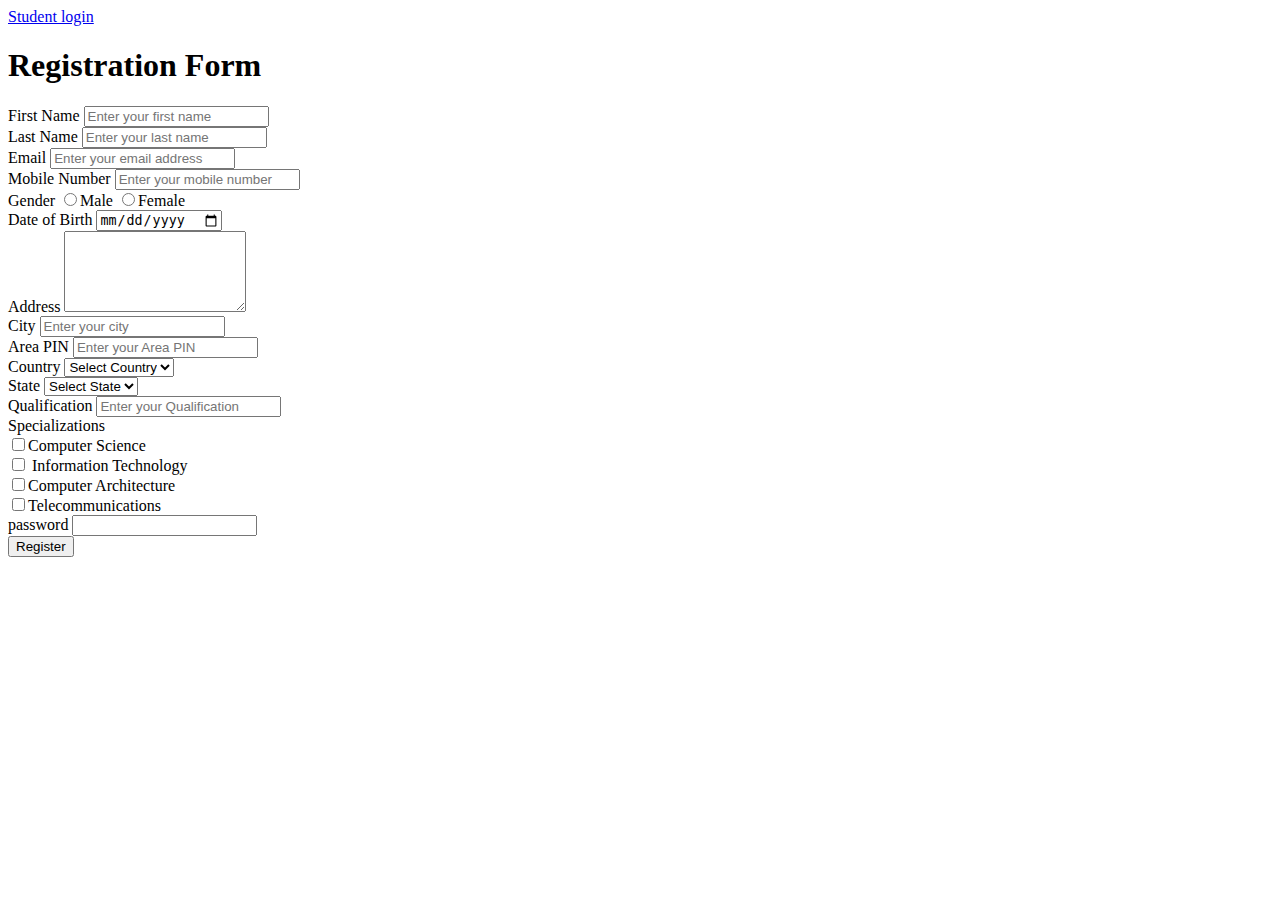
==== forms/index.html @ a4b536ba "replaced button with input type submit" ====
<!DOCTYPE html>
<html lang="en">
  <head>
    <meta charset="UTF-8" />
    <meta http-equiv="X-UA-Compatible" content="IE=edge" />
    <meta name="viewport" content="width=device-width, initial-scale=1.0" />
    <title>Registration</title>
    <link rel="stylesheet" href="style.css" />
    <!-- TYPES OF INPUTS: 
        text, longtext, select, email, number, checkbox, radio, fileupload, submit, date, password
    -->
  </head>
  <body>
    <nav>
      <div>
        <a href="login.html">Student login</a>
      </div>
    </nav>
    <main>
      <form>
        <h1>Registration Form</h1>

        <div>
          <label for="firstName" name="firstName">First Name</label>
          <input type="text" placeholder="Enter your first name" />
        </div>

        <div>
          <label for="lastName" name="lastName">Last Name</label>
          <input type="text" placeholder="Enter your last name" />
        </div>

        <div>
          <label for="email" name="email">Email</label>
          <input type="email" placeholder="Enter your email address" />
        </div>

        <div>
          <label for="mobileNumber" name="mobileNumber">Mobile Number</label>
          <input type="tel" placeholder="Enter your mobile number" />
        </div>

        <div>
          <label for="gender">Gender</label>
          <input type="radio" value="Male" name="gender" />Male
          <input type="radio" value="Female" name="gender" />Female
        </div>

        <div>
          <label for="dob">Date of Birth</label>
          <input type="date" name="dob" />
        </div>

        <div>
          <label for="adderss">Address</label>
          <textarea name="address" rows="5"></textarea>
        </div>

        <div>
          <label for="city">City</label>
          <input type="text" name="city" placeholder="Enter your city" />
        </div>

        <div>
          <label for="areaPin">Area PIN</label>
          <input
            type="number"
            name="areaPin"
            placeholder="Enter your Area PIN"
          />
        </div>

        <div>
          <label for="country">Country</label>
          <select name="country">
            <option value="" hidden>Select Country</option>
            <option value="Nigeria">Nigeria</option>
            <option value="Ghana">Ghana</option>
            <option value="Togo">Togo</option>
            <option value="Qatar">Qatar</option>
            <option value="UAE">UAE</option>
          </select>
        </div>

        <div>
          <label for="state">State</label>
          <select name="state">
            <option value="" hidden>Select State</option>
            <option value="FCT">FCT</option>
            <option value="Lagos">Lagos</option>
            <option value="Rivers">Rivers</option>
            <option value="Kano">Kano</option>
            <option value="Kaduna">Kaduna</option>
          </select>
        </div>

        <div>
          <label for="qualification">Qualification</label>
          <input
            type="text"
            name="qualification"
            placeholder="Enter your Qualification"
          />
        </div>

        <div class="specializations">
          <label for="specializations">Specializations</label>
          <div>
            <div>
              <input
                type="checkbox"
                name="specializations"
                value="computer_science"
              />Computer Science
            </div>

            <div>
              <input
                type="checkbox"
                name="specializations"
                value="information_technology"
              />
              Information Technology
            </div>

            <div>
              <input
                type="checkbox"
                name="specializations"
                value="computer_architecture"
              />Computer Architecture
            </div>

            <div>
              <input
                type="checkbox"
                name="specializations"
                value="telecommunications"
              />Telecommunications
            </div>
          </div>
        </div>

        <div>
          <label for="password">password</label>
          <input type="password" name="password" />
        </div>
        <input type="submit" value="Register" style="font-family: 'Poppins', sans-serif">

      </form>
    </main>
  </body>
</html>
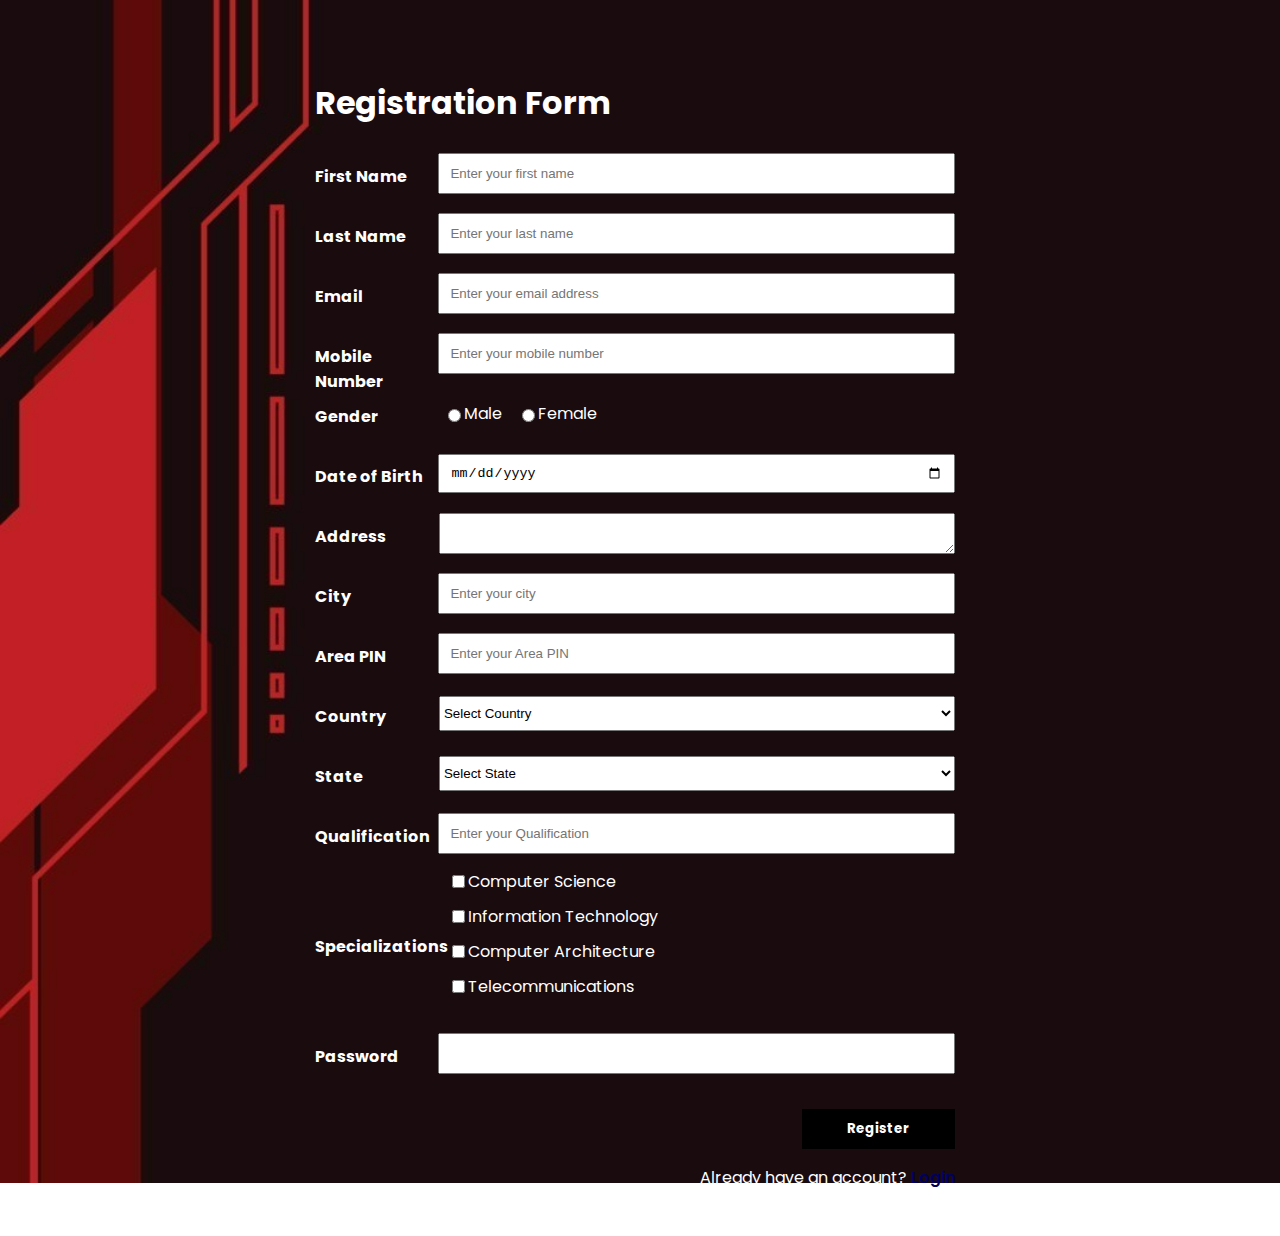
==== commit 2d337f91: "personal preferences added" ====
--- a/forms/index.html
+++ b/forms/index.html
@@ -11,13 +11,8 @@
     -->
   </head>
   <body>
-    <nav>
-      <div>
-        <a href="login.html">Student login</a>
-      </div>
-    </nav>
     <main>
-      <form>
+      <form class="regForm">
         <h1>Registration Form</h1>
 
         <div>
@@ -40,10 +35,12 @@
           <input type="tel" placeholder="Enter your mobile number" />
         </div>
 
-        <div>
+        <div class="genderDiv">
           <label for="gender">Gender</label>
-          <input type="radio" value="Male" name="gender" />Male
-          <input type="radio" value="Female" name="gender" />Female
+          <div class="genderInputs">
+            <input type="radio" value="Male" name="gender" />Male
+            <input type="radio" value="Female" name="gender" />Female
+          </div>
         </div>
 
         <div>
@@ -52,7 +49,7 @@
         </div>
 
         <div>
-          <label for="adderss">Address</label>
+          <label for="address">Address</label>
           <textarea name="address" rows="5"></textarea>
         </div>
 
@@ -70,8 +67,8 @@
           />
         </div>
 
-        <div>
-          <label for="country">Country</label>
+        <div class="specDiv">
+          <label for="country" class="countrylabel">Country</label>
           <select name="country">
             <option value="" hidden>Select Country</option>
             <option value="Nigeria">Nigeria</option>
@@ -82,8 +79,8 @@
           </select>
         </div>
 
-        <div>
-          <label for="state">State</label>
+        <div class="specDiv">
+          <label for="state" class="statelabel">State</label>
           <select name="state">
             <option value="" hidden>Select State</option>
             <option value="FCT">FCT</option>
@@ -103,9 +100,9 @@
           />
         </div>
 
-        <div class="specializations">
+        <div class="specDiv">
           <label for="specializations">Specializations</label>
-          <div>
+          <div class="checkboxDiv">
             <div>
               <input
                 type="checkbox"
@@ -119,8 +116,7 @@
                 type="checkbox"
                 name="specializations"
                 value="information_technology"
-              />
-              Information Technology
+              />Information Technology
             </div>
 
             <div>
@@ -142,11 +138,17 @@
         </div>
 
         <div>
-          <label for="password">password</label>
+          <label for="password">Password</label>
           <input type="password" name="password" />
         </div>
-        <input type="submit" value="Register" style="font-family: 'Poppins', sans-serif">
 
+        <div class="submitArea">
+          <input type="submit" value="Register" />
+        </div>
+        <p>
+          Already have an account?
+          <a href="login.html">Login</a>
+        </p>
       </form>
     </main>
   </body>
--- a/forms/style.css
+++ b/forms/style.css
@@ -0,0 +1,234 @@
+@import url("https://fonts.googleapis.com/css2?family=Poppins:wght@400;600;700&display=swap");
+
+body {
+  background-image: url("bg-image.jpg");
+  background-size: cover;
+  background-repeat: no-repeat;
+  font-family: "Poppins", sans-serif;
+  width: 98vw;
+  height: 99vh;
+  display: flex;
+  flex-direction: column;
+  /* justify-content: center; */
+  align-items: center;
+  padding-bottom: 10px;
+  color: #fff;
+}
+
+main {
+  display: flex;
+  /* height: 100vh; */
+  align-items: center;
+  justify-content: center;
+  width: 100;
+  position: relative;
+  height: 100vw;
+  width: 98vw;
+  margin: auto;
+  /* background-image: url("bg-image.jpg"); */
+  
+}
+
+/* nav {
+  background-color: white;
+  padding-top: 10px;
+  padding-bottom: 10px;
+} */
+
+nav div {
+  margin: auto;
+  text-align: right;
+  /* width: 1000px; */
+}
+
+a {
+  text-decoration: none;
+  color: rgb(0, 0, 100);
+  font-weight: 600;
+}
+/* nav a:hover {
+  text-decoration: underline;
+  font-weight: 600;
+} */
+
+form {
+  position: absolute;
+  margin-top: 20px;
+  margin-bottom: 0;
+  /* background-color: #ffffff5e; */
+  padding: 30px;
+  /* border: 1px solid red; */
+  width: 50vw;
+}
+
+form.regForm {
+  top: 0;
+}
+
+form h1 {
+  text-align: left;
+}
+
+form div label {
+  width: 20%;
+
+
+  /* labels have inline display by default. 
+     this won't allow for setting width 
+     so we change the display to inline-block(next line)
+    */
+padding-top: 15px;
+  display: inline-block;
+  ;
+  font-weight: 700;
+}
+
+form div {
+  display: flex;
+  justify-content: space-between;
+  align-items: center;
+  /* border: 1px solid yellow; */
+  margin-bottom: 10px;
+}
+
+form div.specDiv {
+  display: flex;
+  /* flex-direction: column; */
+  align-items: center;
+}
+form div.specDiv > label{
+  width: 24%;
+}
+
+form div.specDiv > div {
+  flex-direction: column;
+  /* border: 1px solid black; */
+  justify-content: left;
+}
+
+/* .specialDivs {
+  border: 1px solid red;
+  width: 100%;
+}
+
+.specialDivs > label {
+  margin-right: 40%;
+  border: 1px solid red;
+  width: 150px;
+  
+} */
+
+
+form input[type="text"],
+form input[type="email"],
+form input[type="number"],
+form input[type="tel"],
+form input[type="password"],
+form input[type="date"],
+textarea 
+ {
+  width: 80%;
+  height: 35px;
+  padding-left: 10px;
+  padding-right: 10px;
+}
+
+select {
+  width: 100%;
+  height: 35px;
+}
+
+div > label.statelabel {
+  /* margin-right: 71px; */
+}
+
+div > label.countrylabel {
+  /* margin-right: 50px; */
+}
+
+/* .specializations {
+  display: flex;
+  flex-direction: column;
+  
+}
+  
+.specializations > label{
+  margin-left: 0;
+  border: 1px solid green;
+  text-align: left;
+  width: fit-content;
+} */
+
+.checkboxDiv > div {
+  /* flex-direction: column; */
+  /* border: 1px solid yellow; */
+  width: 40vw;
+  text-align: left;  
+  justify-content: left;
+}
+
+.genderDiv {
+  flex-direction: row;
+  /* border: 1px solid black; */
+  justify-content: left;
+  align-items: center;
+}
+
+.genderDiv > div {
+  /* border: 1px solid green; */
+  margin-top: 10px;
+  
+}
+
+.genderDiv > div > input:nth-of-type(2) {
+  margin-left: 20px;
+}
+
+
+input[type="submit"] {
+  font-family: 'Poppins', sans-serif;
+  font-weight: 700;
+  color: #fff;
+  border: none;
+  background-color: #000;
+  padding: 10px;
+  width: 12vw;
+}
+
+.submitArea {
+  /* display: flex; */
+  /* flex-direction: column; */
+  justify-content: end;
+  /* border: 1px solid red; */
+  /* gap: 5px; */
+  /* justify-content: center; */
+  /* align-items: center; */
+  width: 100% !important;
+  /* margin-left: 40%; */
+  margin-top: 30px;
+  margin-bottom: 0;
+  width: fit-content;
+}
+ 
+.submitArea > p {
+  line-height: 10px;
+}
+
+label {
+  height: 35px;
+  display: flex;
+  /* border: 1px solid purple; */
+}
+
+.loginForm {
+
+}
+
+.loginBody {
+  height: 97vh;
+}
+
+p {
+  /* border: 1px solid red; */
+  text-align: right;
+}